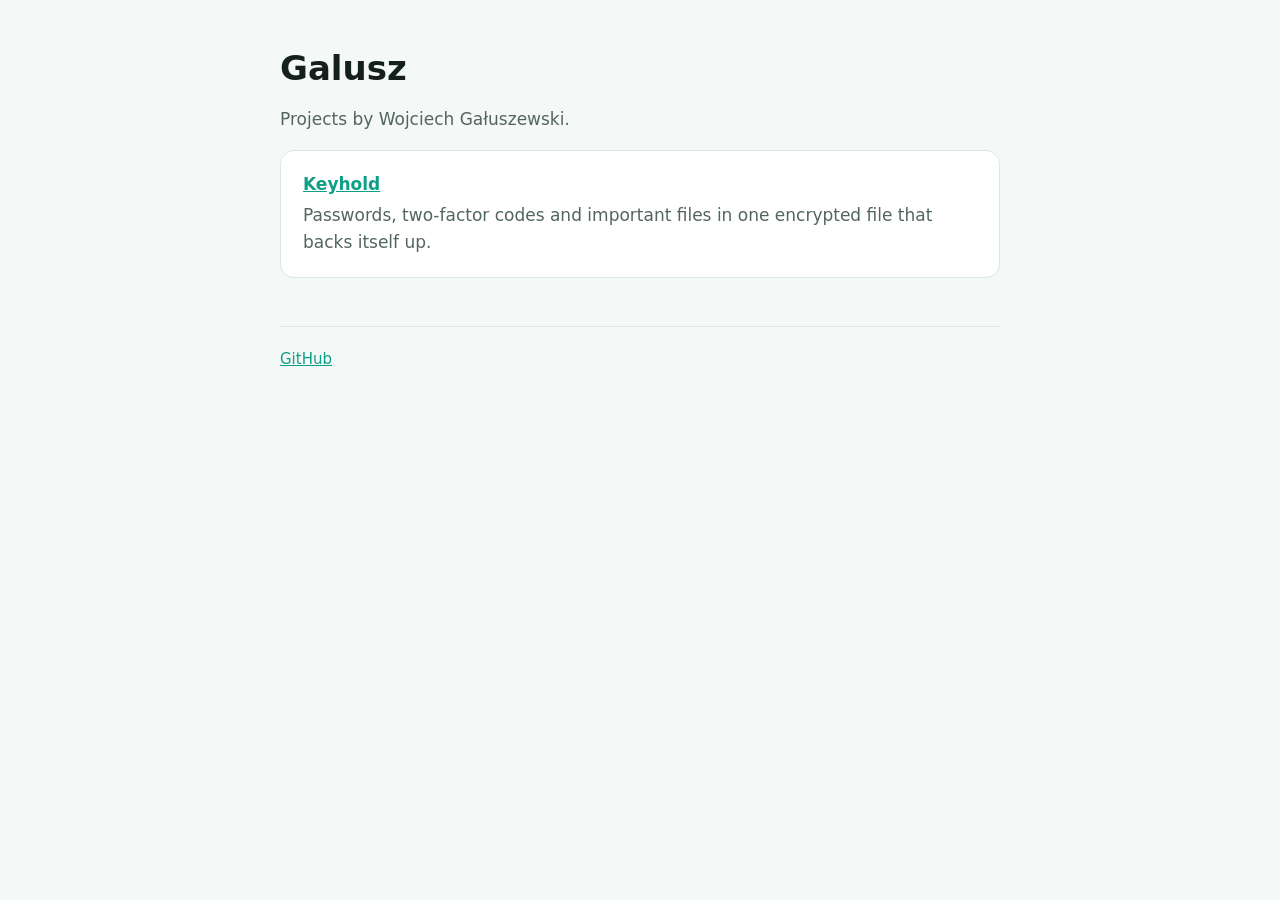
==== index.html @ e82abc74 "Keyhold homepage and privacy policy" ====
<!doctype html>
<html lang="en">
<head>
<meta charset="utf-8">
<meta name="viewport" content="width=device-width, initial-scale=1">
<title>Galusz</title>
<link rel="stylesheet" href="/style.css">
</head>
<body>
<main>
<h1>Galusz</h1>
<p>Projects by Wojciech Gałuszewski.</p>
<div class="card"><h3><a href="/keyhold/">Keyhold</a></h3><p>Passwords, two-factor codes and important files in one encrypted file that backs itself up.</p></div>
<footer><a href="https://github.com/Galusz">GitHub</a></footer>
</main>
</body>
</html>
---- style.css ----
:root { --bg: #F4F8F7; --fg: #13201D; --muted: #52665F; --accent: #0F9E88; --card: #FFFFFF; --line: #DCE7E3; }
@media (prefers-color-scheme: dark) {
  :root { --bg: #0E1715; --fg: #E6F2EE; --muted: #9AB3AB; --accent: #1FCFB4; --card: #16211E; --line: #243632; }
}
* { box-sizing: border-box; }
body { margin: 0; background: var(--bg); color: var(--fg); font: 17px/1.6 system-ui, -apple-system, "Segoe UI", sans-serif; }
main { max-width: 760px; margin: 0 auto; padding: 48px 20px 64px; }
header { display: flex; align-items: center; gap: 14px; margin-bottom: 32px; }
header img { width: 48px; height: 48px; border-radius: 12px; }
header a { color: inherit; text-decoration: none; font-weight: 700; font-size: 22px; }
h1 { font-size: 34px; line-height: 1.2; margin: 0 0 12px; }
h2 { font-size: 21px; margin: 36px 0 8px; }
p, li { color: var(--muted); }
strong { color: var(--fg); }
a { color: var(--accent); }
ul { padding-left: 22px; }
.card { background: var(--card); border: 1px solid var(--line); border-radius: 14px; padding: 20px 22px; margin: 14px 0; }
.card h3 { margin: 0 0 4px; font-size: 17px; }
.card p { margin: 0; }
footer { margin-top: 48px; padding-top: 20px; border-top: 1px solid var(--line); font-size: 15px; color: var(--muted); }
footer a { margin-right: 18px; }
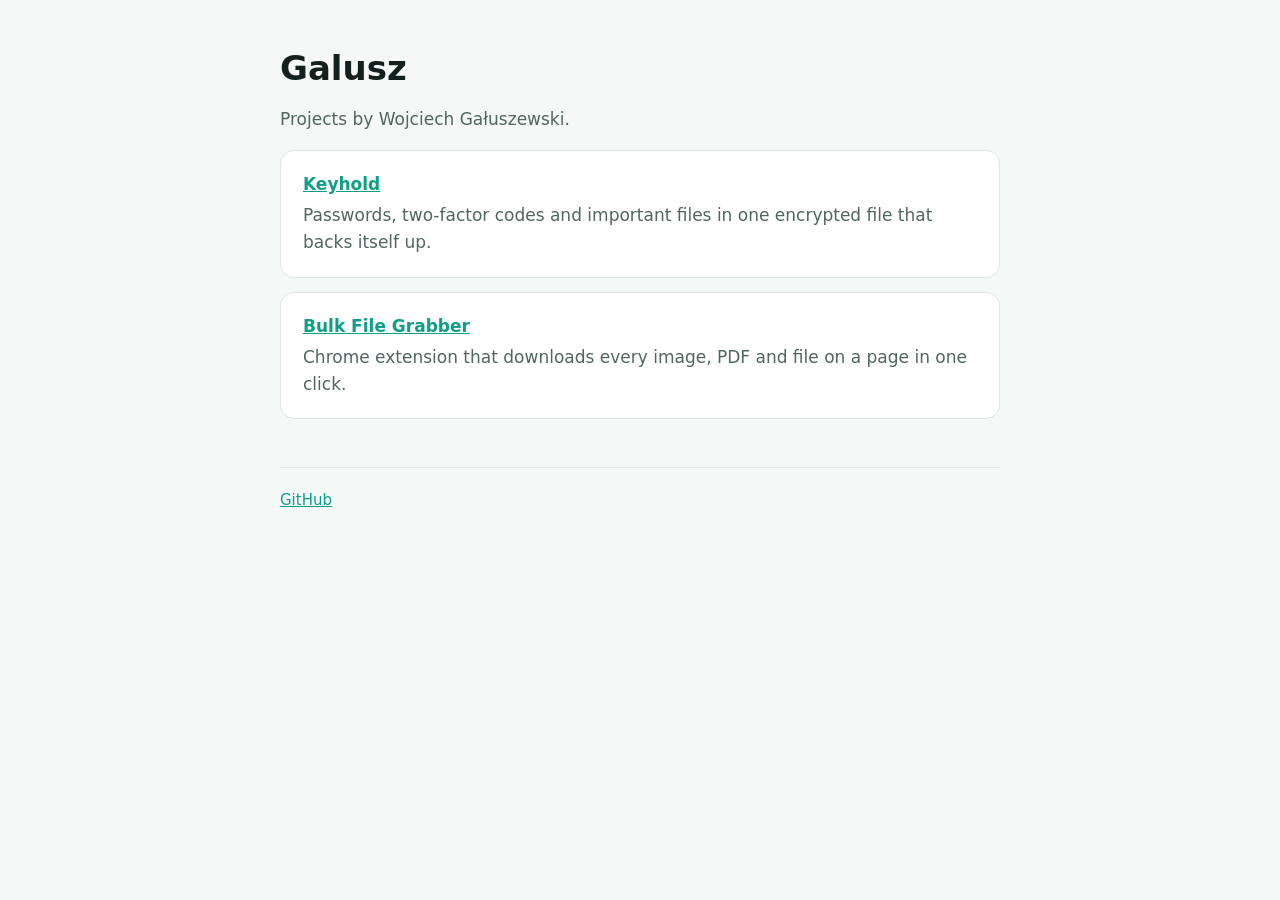
==== commit bd13d26a: "Bulk File Grabber: product page and privacy policy Co-Authored-By: Claude Opus 5.5 <noreply@anthropi" ====
--- a/index.html
+++ b/index.html
@@ -3,7 +3,9 @@
 <head>
 <meta charset="utf-8">
 <meta name="viewport" content="width=device-width, initial-scale=1">
-<title>Galusz</title>
+<title>Galusz — projects by Wojciech Gałuszewski</title>
+<meta name="description" content="Projects by Wojciech Gałuszewski: Keyhold, a free password manager and two-factor authenticator for Windows, Android and the browser.">
+<link rel="canonical" href="https://galusz.github.io/">
 <link rel="stylesheet" href="/style.css">
 </head>
 <body>
@@ -11,6 +13,7 @@
 <h1>Galusz</h1>
 <p>Projects by Wojciech Gałuszewski.</p>
 <div class="card"><h3><a href="/keyhold/">Keyhold</a></h3><p>Passwords, two-factor codes and important files in one encrypted file that backs itself up.</p></div>
+<div class="card"><h3><a href="/bulk-file-grabber/">Bulk File Grabber</a></h3><p>Chrome extension that downloads every image, PDF and file on a page in one click.</p></div>
 <footer><a href="https://github.com/Galusz">GitHub</a></footer>
 </main>
 </body>
--- a/style.css
+++ b/style.css
@@ -19,3 +19,13 @@
 .card p { margin: 0; }
 footer { margin-top: 48px; padding-top: 20px; border-top: 1px solid var(--line); font-size: 15px; color: var(--muted); }
 footer a { margin-right: 18px; }
+.buttons { display: flex; flex-wrap: wrap; gap: 12px; margin: 24px 0 8px; }
+.btn { display: inline-block; background: var(--accent); color: #fff; font-weight: 600; text-decoration: none; padding: 12px 20px; border-radius: 10px; }
+.btn.secondary { background: transparent; color: var(--accent); border: 1.5px solid var(--accent); }
+.small { font-size: 14px; }
+.shot { margin: 28px 0; }
+.shot img { width: 100%; height: auto; border-radius: 12px; border: 1px solid var(--line); display: block; }
+.shot figcaption { font-size: 14px; color: var(--muted); margin-top: 8px; }
+details { background: var(--card); border: 1px solid var(--line); border-radius: 12px; padding: 14px 18px; margin: 10px 0; }
+details summary { cursor: pointer; font-weight: 600; color: var(--fg); }
+details p { margin: 10px 0 0; }
